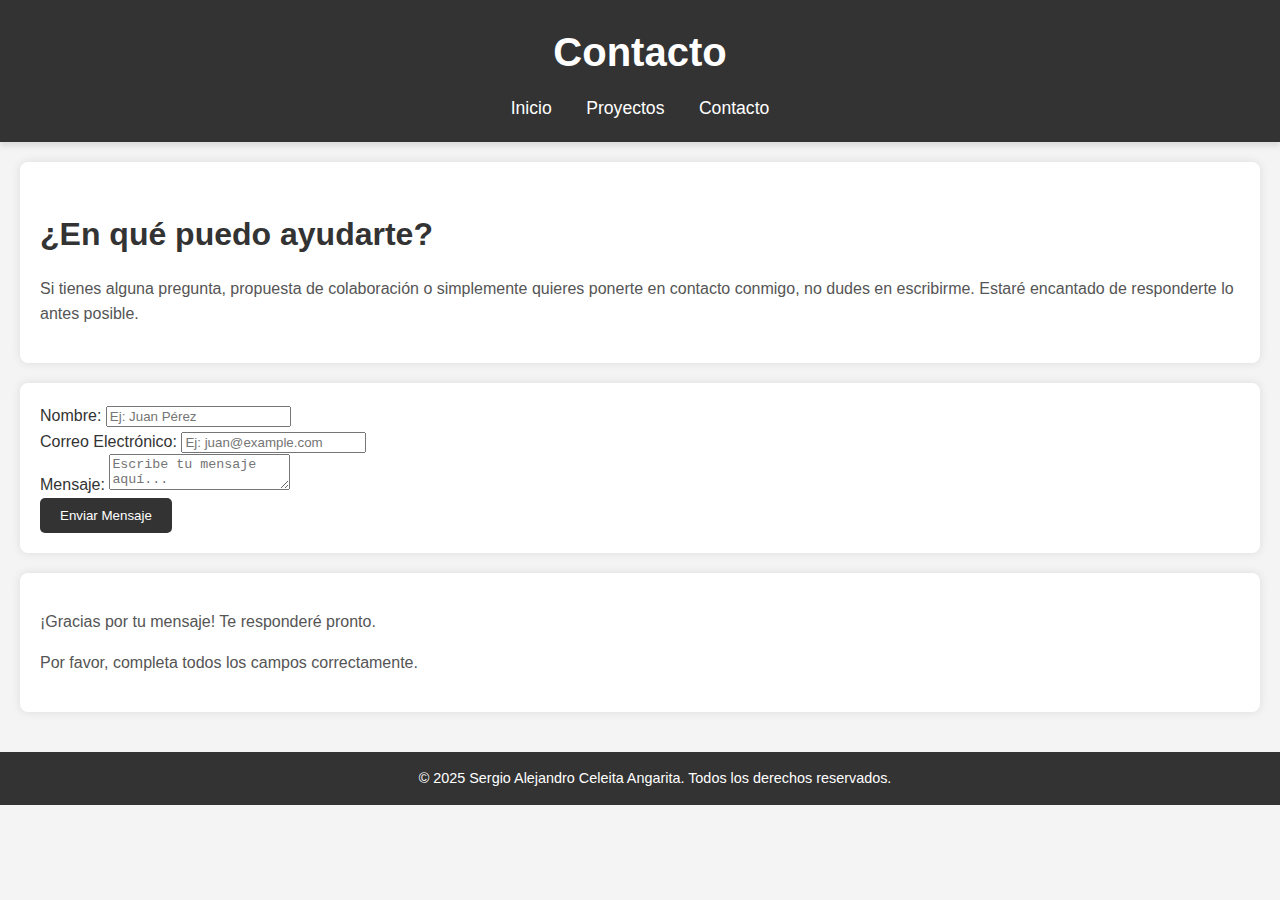
==== contacto.html @ bea86dc7 "se agrega el primer entregable" ====
<!DOCTYPE html>
<html lang="es">
<head>
    <meta charset="UTF-8">
    <meta name="viewport" content="width=device-width, initial-scale=1.0">
    <title>Contacto | Sergio Alejandro Celeita Angarita</title>
    <link rel="stylesheet" href="styles.css">
</head>
<body>
    <!-- Encabezado -->
    <header>
        <h1>Contacto</h1>
        <nav>
            <ul>
                <li><a href="index.html">Inicio</a></li>
                <li><a href="proyectos.html">Proyectos</a></li>
                <li><a href="contacto.html">Contacto</a></li>
            </ul>
        </nav>
    </header>

    <!-- Introducción -->
    <section id="introduccion">
        <h2>¿En qué puedo ayudarte?</h2>
        <p>
            Si tienes alguna pregunta, propuesta de colaboración o simplemente quieres ponerte en contacto conmigo, 
            no dudes en escribirme. Estaré encantado de responderte lo antes posible.
        </p>
    </section>

    <!-- Formulario de Contacto -->
    <section id="formulario-contacto">
        <form id="contactForm">
            <!-- Grupo: Nombre -->
            <div class="form-group">
                <label for="nombre">Nombre:</label>
                <input type="text" id="nombre" name="nombre" required placeholder="Ej: Juan Pérez">
                <span class="error-message" id="nombreError"></span>
            </div>

            <!-- Grupo: Correo Electrónico -->
            <div class="form-group">
                <label for="email">Correo Electrónico:</label>
                <input type="email" id="email" name="email" required placeholder="Ej: juan@example.com">
                <span class="error-message" id="emailError"></span>
            </div>

            <!-- Grupo: Mensaje -->
            <div class="form-group">
                <label for="mensaje">Mensaje:</label>
                <textarea id="mensaje" name="mensaje" required placeholder="Escribe tu mensaje aquí..."></textarea>
                <span class="error-message" id="mensajeError"></span>
            </div>

            <!-- Botón de Envío -->
            <button type="submit">Enviar Mensaje</button>
        </form>
    </section>

    <!-- Feedback al Usuario -->
    <section id="feedback">
        <p id="successMessage" class="hidden">¡Gracias por tu mensaje! Te responderé pronto.</p>
        <p id="errorMessage" class="hidden">Por favor, completa todos los campos correctamente.</p>
    </section>

    <!-- Pie de Página -->
    <footer>
        <p>&copy; 2025 Sergio Alejandro Celeita Angarita. Todos los derechos reservados.</p>
    </footer>

    <script src="script.js"></script>
</body>
</html>
---- styles.css ----
/* Estilos generales */
body {
    font-family: Arial, sans-serif;
    margin: 0;
    padding: 0;
    background-color: #f4f4f4;
    color: #333;
    line-height: 1.6;
}

/* Header */
header {
    background-color: #333;
    color: #fff;
    padding: 20px 0;
    text-align: center;
    box-shadow: 0 4px 6px rgba(0, 0, 0, 0.1);
}

header h1 {
    margin: 0;
    font-size: 2.5rem;
}

/* Navegación */
nav ul {
    list-style: none;
    padding: 0;
    margin: 10px 0 0;
}

nav ul li {
    display: inline;
    margin: 0 15px;
}

nav ul li a {
    color: #fff;
    text-decoration: none;
    font-size: 1.1rem;
    transition: color 0.3s ease;
}

nav ul li a:hover {
    color: #ff6347; /* Cambia el color al pasar el mouse */
}

/* Secciones */
section {
    padding: 20px;
    margin: 20px;
    background-color: #fff;
    border-radius: 8px;
    box-shadow: 0 0 10px rgba(0, 0, 0, 0.1);
    transition: transform 0.3s ease, box-shadow 0.3s ease;
}

section:hover {
    transform: translateY(-5px); /* Efecto de levantar la sección */
    box-shadow: 0 10px 20px rgba(0, 0, 0, 0.2);
}

section h2 {
    font-size: 2rem;
    margin-bottom: 15px;
    color: #333;
}

section p {
    font-size: 1rem;
    color: #555;
}

/* Footer */
footer {
    text-align: center;
    padding: 15px;
    background-color: #333;
    color: #fff;
    width: 100%;
    position: relative; /* Cambiado a relative para evitar que cubra contenido */
    margin-top: 40px; /* Espacio antes del footer */
}

footer p {
    margin: 0;
    font-size: 0.9rem;
}

/* Diseño Responsivo */
@media (max-width: 768px) {
    header h1 {
        font-size: 2rem;
    }

    nav ul li {
        display: block;
        margin: 10px 0;
    }

    section {
        margin: 10px;
        padding: 15px;
    }

    section h2 {
        font-size: 1.5rem;
    }

    section p {
        font-size: 0.9rem;
    }
}

/* Mejoras para enlaces y botones */
a {
    color: #333;
    text-decoration: none;
    transition: color 0.3s ease;
}

a:hover {
    color: #ff6347;
}

button {
    background-color: #333;
    color: #fff;
    border: none;
    padding: 10px 20px;
    border-radius: 5px;
    cursor: pointer;
    transition: background-color 0.3s ease;
}

button:hover {
    background-color: #ff6347;
}
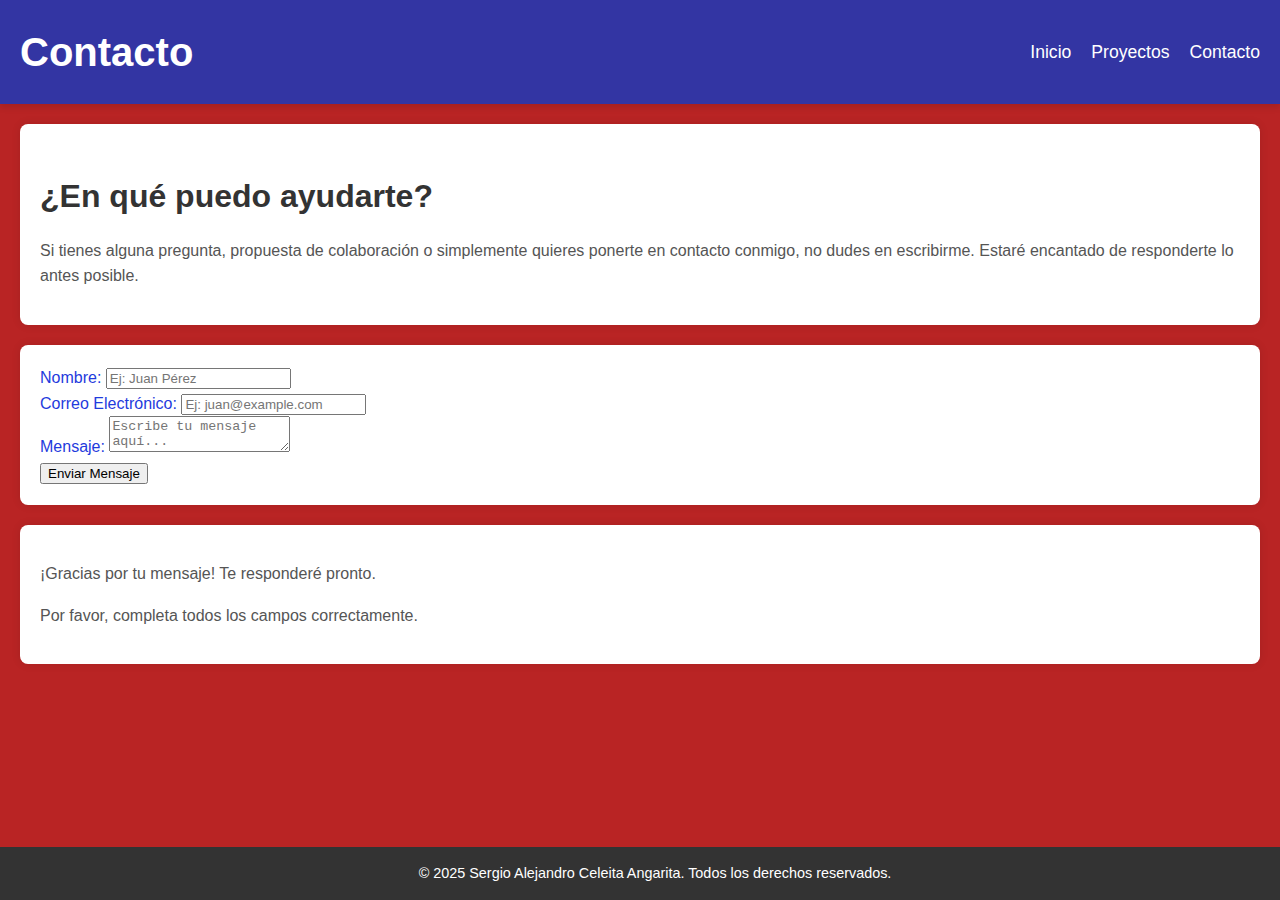
==== commit ceccadd2: "se realizaron cambios colores y demas" ====
--- a/contacto.html
+++ b/contacto.html
@@ -19,49 +19,52 @@
         </nav>
     </header>
 
-    <!-- Introducción -->
-    <section id="introduccion">
-        <h2>¿En qué puedo ayudarte?</h2>
-        <p>
-            Si tienes alguna pregunta, propuesta de colaboración o simplemente quieres ponerte en contacto conmigo, 
-            no dudes en escribirme. Estaré encantado de responderte lo antes posible.
-        </p>
-    </section>
+    <!-- Contenido Principal -->
+    <main>
+        <!-- Introducción -->
+        <section id="introduccion">
+            <h2>¿En qué puedo ayudarte?</h2>
+            <p>
+                Si tienes alguna pregunta, propuesta de colaboración o simplemente quieres ponerte en contacto conmigo, 
+                no dudes en escribirme. Estaré encantado de responderte lo antes posible.
+            </p>
+        </section>
 
-    <!-- Formulario de Contacto -->
-    <section id="formulario-contacto">
-        <form id="contactForm">
-            <!-- Grupo: Nombre -->
-            <div class="form-group">
-                <label for="nombre">Nombre:</label>
-                <input type="text" id="nombre" name="nombre" required placeholder="Ej: Juan Pérez">
-                <span class="error-message" id="nombreError"></span>
-            </div>
+        <!-- Formulario de Contacto -->
+        <section id="formulario-contacto">
+            <form id="contactForm">
+                <!-- Grupo: Nombre -->
+                <div class="form-group">
+                    <label for="nombre">Nombre:</label>
+                    <input type="text" id="nombre" name="nombre" required placeholder="Ej: Juan Pérez">
+                    <span class="error-message" id="nombreError"></span>
+                </div>
 
-            <!-- Grupo: Correo Electrónico -->
-            <div class="form-group">
-                <label for="email">Correo Electrónico:</label>
-                <input type="email" id="email" name="email" required placeholder="Ej: juan@example.com">
-                <span class="error-message" id="emailError"></span>
-            </div>
+                <!-- Grupo: Correo Electrónico -->
+                <div class="form-group">
+                    <label for="email">Correo Electrónico:</label>
+                    <input type="email" id="email" name="email" required placeholder="Ej: juan@example.com">
+                    <span class="error-message" id="emailError"></span>
+                </div>
 
-            <!-- Grupo: Mensaje -->
-            <div class="form-group">
-                <label for="mensaje">Mensaje:</label>
-                <textarea id="mensaje" name="mensaje" required placeholder="Escribe tu mensaje aquí..."></textarea>
-                <span class="error-message" id="mensajeError"></span>
-            </div>
+                <!-- Grupo: Mensaje -->
+                <div class="form-group">
+                    <label for="mensaje">Mensaje:</label>
+                    <textarea id="mensaje" name="mensaje" required placeholder="Escribe tu mensaje aquí..."></textarea>
+                    <span class="error-message" id="mensajeError"></span>
+                </div>
 
-            <!-- Botón de Envío -->
-            <button type="submit">Enviar Mensaje</button>
-        </form>
-    </section>
+                <!-- Botón de Envío -->
+                <button type="submit">Enviar Mensaje</button>
+            </form>
+        </section>
 
-    <!-- Feedback al Usuario -->
-    <section id="feedback">
-        <p id="successMessage" class="hidden">¡Gracias por tu mensaje! Te responderé pronto.</p>
-        <p id="errorMessage" class="hidden">Por favor, completa todos los campos correctamente.</p>
-    </section>
+        <!-- Feedback al Usuario -->
+        <section id="feedback">
+            <p id="successMessage" class="hidden">¡Gracias por tu mensaje! Te responderé pronto.</p>
+            <p id="errorMessage" class="hidden">Por favor, completa todos los campos correctamente.</p>
+        </section>
+    </main>
 
     <!-- Pie de Página -->
     <footer>
--- a/styles.css
+++ b/styles.css
@@ -3,17 +3,22 @@
     font-family: Arial, sans-serif;
     margin: 0;
     padding: 0;
-    background-color: #f4f4f4;
-    color: #333;
+    background-color: #b92424;
+    color: #1f3bdd;
     line-height: 1.6;
+    display: flex;
+    flex-direction: column;
+    min-height: 100vh;
 }
 
 /* Header */
 header {
-    background-color: #333;
-    color: #fff;
-    padding: 20px 0;
-    text-align: center;
+    background-color: #3335a3;
+    color: #ffffff;
+    padding: 20px;
+    display: flex;
+    justify-content: space-between;
+    align-items: center;
     box-shadow: 0 4px 6px rgba(0, 0, 0, 0.1);
 }
 
@@ -26,12 +31,9 @@
 nav ul {
     list-style: none;
     padding: 0;
-    margin: 10px 0 0;
-}
-
-nav ul li {
-    display: inline;
-    margin: 0 15px;
+    margin: 0;
+    display: flex;
+    gap: 20px;
 }
 
 nav ul li a {
@@ -45,13 +47,18 @@
     color: #ff6347; /* Cambia el color al pasar el mouse */
 }
 
-/* Secciones */
+/* Contenido Principal */
+main {
+    flex: 1;
+    padding: 20px;
+}
+
 section {
-    padding: 20px;
-    margin: 20px;
     background-color: #fff;
     border-radius: 8px;
     box-shadow: 0 0 10px rgba(0, 0, 0, 0.1);
+    padding: 20px;
+    margin-bottom: 20px;
     transition: transform 0.3s ease, box-shadow 0.3s ease;
 }
 
@@ -71,15 +78,49 @@
     color: #555;
 }
 
-/* Footer */
+/* Nuevo Contenedor Grid */
+#contenedor-grid .grid-container {
+    display: grid;
+    grid-template-columns: repeat(3, 1fr); /* 3 columnas */
+    grid-template-rows: repeat(2, 1fr);    /* 2 filas */
+    gap: 15px; /* Espacio entre elementos */
+}
+
+#contenedor-grid .grid-item {
+    background-color: #4791ff;
+    color: #ffffff;
+    padding: 20px;
+    border-radius: 8px;
+    text-align: center;
+    font-size: 1.2rem;
+    transition: background-color 0.3s ease, transform 0.3s ease;
+    text-decoration: none; /* Quita el subrayado de los enlaces */
+    display: block; /* Hace que los enlaces ocupen todo el espacio */
+}
+
+#contenedor-grid .grid-item:hover {
+    background-color: #e5533d; /* Cambia el color al pasar el mouse */
+    transform: scale(1.05); /* Efecto de escala */
+}
+
+#contenedor-grid .grid-item h3 {
+    margin: 0;
+    font-size: 1.5rem;
+}
+
+#contenedor-grid .grid-item p {
+    margin: 10px 0 0;
+    font-size: 1rem;
+}
+
+/* Pie de Página */
 footer {
     text-align: center;
     padding: 15px;
     background-color: #333;
     color: #fff;
     width: 100%;
-    position: relative; /* Cambiado a relative para evitar que cubra contenido */
-    margin-top: 40px; /* Espacio antes del footer */
+    margin-top: auto; /* Mantiene el footer al final */
 }
 
 footer p {
@@ -93,46 +134,13 @@
         font-size: 2rem;
     }
 
-    nav ul li {
-        display: block;
-        margin: 10px 0;
+    nav ul {
+        flex-direction: column;
+        gap: 10px;
     }
 
-    section {
-        margin: 10px;
-        padding: 15px;
+    #contenedor-grid .grid-container {
+        grid-template-columns: repeat(2, 1fr); /* 2 columnas en móviles */
+        grid-template-rows: repeat(3, 1fr);    /* 3 filas en móviles */
     }
-
-    section h2 {
-        font-size: 1.5rem;
-    }
-
-    section p {
-        font-size: 0.9rem;
-    }
-}
-
-/* Mejoras para enlaces y botones */
-a {
-    color: #333;
-    text-decoration: none;
-    transition: color 0.3s ease;
-}
-
-a:hover {
-    color: #ff6347;
-}
-
-button {
-    background-color: #333;
-    color: #fff;
-    border: none;
-    padding: 10px 20px;
-    border-radius: 5px;
-    cursor: pointer;
-    transition: background-color 0.3s ease;
-}
-
-button:hover {
-    background-color: #ff6347;
 }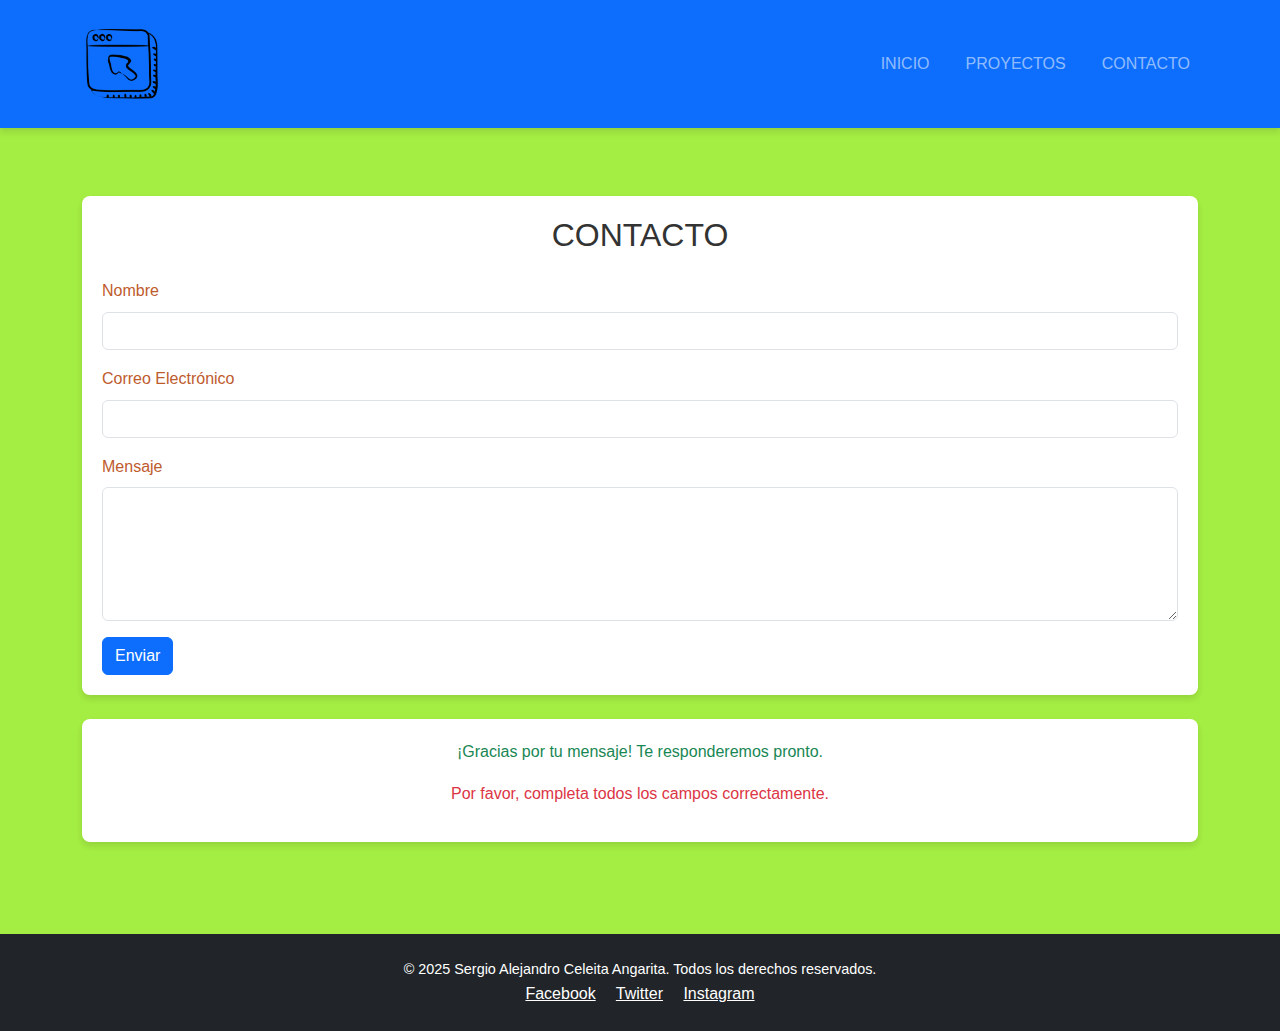
==== commit 17719194: "se adicionaron los ultimos cambios del portafolio entrega 3" ====
--- a/contacto.html
+++ b/contacto.html
@@ -3,74 +3,80 @@
 <head>
     <meta charset="UTF-8">
     <meta name="viewport" content="width=device-width, initial-scale=1.0">
-    <title>Contacto | Sergio Alejandro Celeita Angarita</title>
+    <title>Contacto</title>
+    <!-- Bootstrap CSS -->
+    <link href="https://cdn.jsdelivr.net/npm/bootstrap@5.3.0/dist/css/bootstrap.min.css" rel="stylesheet">
+    <!-- Estilos personalizados -->
     <link rel="stylesheet" href="styles.css">
 </head>
 <body>
     <!-- Encabezado -->
-    <header>
-        <h1>Contacto</h1>
-        <nav>
-            <ul>
-                <li><a href="index.html">Inicio</a></li>
-                <li><a href="proyectos.html">Proyectos</a></li>
-                <li><a href="contacto.html">Contacto</a></li>
-            </ul>
-        </nav>
+    <header class="bg-primary text-white py-4">
+        <div class="container">
+            <div class="d-flex justify-content-between align-items-center">
+                <!-- Logo -->
+                <img src="images/aswd.png"width="80px" alt="logo1" class="logo1">
+                <!-- Menú de navegación -->
+                <nav class="navbar navbar-expand-lg navbar-dark">
+                    <button class="navbar-toggler" type="button" data-bs-toggle="collapse" data-bs-target="#navbarNav">
+                        <span class="navbar-toggler-icon"></span>
+                    </button>
+                    <div class="collapse navbar-collapse" id="navbarNav">
+                        <ul class="navbar-nav">
+                            <li class="nav-item"><a class="nav-link" href="index.html">INICIO</a></li>
+                            <li class="nav-item"><a class="nav-link" href="proyectos.html">PROYECTOS</a></li>
+                            <li class="nav-item"><a class="nav-link" href="contacto.html">CONTACTO</a></li>
+                        </ul>
+                    </div>
+                </nav>
+            </div>
+        </div>
     </header>
 
-    <!-- Contenido Principal -->
-    <main>
-        <!-- Introducción -->
-        <section id="introduccion">
-            <h2>¿En qué puedo ayudarte?</h2>
-            <p>
-                Si tienes alguna pregunta, propuesta de colaboración o simplemente quieres ponerte en contacto conmigo, 
-                no dudes en escribirme. Estaré encantado de responderte lo antes posible.
-            </p>
-        </section>
-
+    <!-- Contenido principal -->
+    <main class="container my-5">
         <!-- Formulario de Contacto -->
         <section id="formulario-contacto">
+            <h2 class="text-center mb-4">CONTACTO</h2>
             <form id="contactForm">
-                <!-- Grupo: Nombre -->
-                <div class="form-group">
-                    <label for="nombre">Nombre:</label>
-                    <input type="text" id="nombre" name="nombre" required placeholder="Ej: Juan Pérez">
-                    <span class="error-message" id="nombreError"></span>
+                <div class="mb-3">
+                    <label for="nombre" class="form-label">Nombre</label>
+                    <input type="text" class="form-control" id="nombre" required>
                 </div>
-
-                <!-- Grupo: Correo Electrónico -->
-                <div class="form-group">
-                    <label for="email">Correo Electrónico:</label>
-                    <input type="email" id="email" name="email" required placeholder="Ej: juan@example.com">
-                    <span class="error-message" id="emailError"></span>
+                <div class="mb-3">
+                    <label for="email" class="form-label">Correo Electrónico</label>
+                    <input type="email" class="form-control" id="email" required>
                 </div>
-
-                <!-- Grupo: Mensaje -->
-                <div class="form-group">
-                    <label for="mensaje">Mensaje:</label>
-                    <textarea id="mensaje" name="mensaje" required placeholder="Escribe tu mensaje aquí..."></textarea>
-                    <span class="error-message" id="mensajeError"></span>
+                <div class="mb-3">
+                    <label for="mensaje" class="form-label">Mensaje</label>
+                    <textarea class="form-control" id="mensaje" rows="5" required></textarea>
                 </div>
-
-                <!-- Botón de Envío -->
-                <button type="submit">Enviar Mensaje</button>
+                <button type="submit" class="btn btn-primary">Enviar</button>
             </form>
         </section>
 
         <!-- Feedback al Usuario -->
-        <section id="feedback">
-            <p id="successMessage" class="hidden">¡Gracias por tu mensaje! Te responderé pronto.</p>
-            <p id="errorMessage" class="hidden">Por favor, completa todos los campos correctamente.</p>
+        <section id="feedback" class="my-4">
+            <p id="successMessage" class="text-success text-center hidden">¡Gracias por tu mensaje! Te responderemos pronto.</p>
+            <p id="errorMessage" class="text-danger text-center hidden">Por favor, completa todos los campos correctamente.</p>
         </section>
     </main>
 
     <!-- Pie de Página -->
-    <footer>
-        <p>&copy; 2025 Sergio Alejandro Celeita Angarita. Todos los derechos reservados.</p>
+    <footer class="bg-dark text-white py-4">
+        <div class="container text-center">
+            <p>&copy; 2025 Sergio Alejandro Celeita Angarita. Todos los derechos reservados.</p>
+            <div>
+                <a href="https://www.facebook.com/" class="text-white me-3">Facebook</a>
+                <a href="https://twitter.com/" class="text-white me-3">Twitter</a>
+                <a href="https://www.instagram.com/" class="text-white">Instagram</a>
+            </div>
+        </div>
     </footer>
 
+    <!-- Bootstrap JS -->
+    <script src="https://cdn.jsdelivr.net/npm/bootstrap@5.3.0/dist/js/bootstrap.bundle.min.js"></script>
+    <!-- Script personalizado -->
     <script src="script.js"></script>
 </body>
 </html>--- a/styles.css
+++ b/styles.css
@@ -1,33 +1,50 @@
+/* Variables CSS */
+:root {
+    --primary-color: #8de914cc;
+    --secondary-color: #be5b2d;
+    --header-bg: #ebf3ebcc;
+    --text-color: #333;
+    --text-light: #fff;
+    --hover-color: #b12209;
+    --grid-item-bg: #da1919;
+    --grid-item-hover-bg: #3de553;
+    --footer-bg: #333;
+    --shadow: 0 4px 6px rgba(0, 0, 0, 0.1);
+    --shadow-hover: 0 10px 20px rgba(0, 0, 0, 0.2);
+    --transition: all 0.3s ease;
+}
+
 /* Estilos generales */
 body {
     font-family: Arial, sans-serif;
     margin: 0;
     padding: 0;
-    background-color: #b92424;
-    color: #1f3bdd;
+    background-color: var(--primary-color);
+    color: var(--secondary-color);
     line-height: 1.6;
     display: flex;
     flex-direction: column;
     min-height: 100vh;
 }
 
-/* Header */
+/* Encabezado */
 header {
-    background-color: #3335a3;
-    color: #ffffff;
-    padding: 20px;
+    background-color: var(--header-bg);
+    color: var(--text-light);
+    padding: 25px;
     display: flex;
     justify-content: space-between;
     align-items: center;
-    box-shadow: 0 4px 6px rgba(0, 0, 0, 0.1);
+    box-shadow: var(--shadow);
 }
 
 header h1 {
     margin: 0;
     font-size: 2.5rem;
+    color: var(--text-color);
 }
 
-/* Navegación */
+/* Barra de navegación */
 nav ul {
     list-style: none;
     padding: 0;
@@ -37,70 +54,72 @@
 }
 
 nav ul li a {
-    color: #fff;
+    color: var(--text-light);
     text-decoration: none;
     font-size: 1.1rem;
-    transition: color 0.3s ease;
+    transition: var(--transition);
 }
 
 nav ul li a:hover {
-    color: #ff6347; /* Cambia el color al pasar el mouse */
+    color: var(--hover-color);
 }
 
-/* Contenido Principal */
+/* Contenido principal */
 main {
     flex: 1;
     padding: 20px;
 }
 
+/* Secciones */
 section {
-    background-color: #fff;
+    background-color: var(--text-light);
     border-radius: 8px;
-    box-shadow: 0 0 10px rgba(0, 0, 0, 0.1);
+    box-shadow: var(--shadow);
     padding: 20px;
     margin-bottom: 20px;
-    transition: transform 0.3s ease, box-shadow 0.3s ease;
+    transition: var(--transition);
 }
 
 section:hover {
-    transform: translateY(-5px); /* Efecto de levantar la sección */
-    box-shadow: 0 10px 20px rgba(0, 0, 0, 0.2);
+    transform: translateY(-5px);
+    box-shadow: var(--shadow-hover);
 }
 
 section h2 {
     font-size: 2rem;
     margin-bottom: 15px;
-    color: #333;
+    color: var(--text-color);
 }
 
 section p {
     font-size: 1rem;
-    color: #555;
+    color: var(--text-color);
 }
 
-/* Nuevo Contenedor Grid */
+/* Contenedor Grid */
 #contenedor-grid .grid-container {
     display: grid;
-    grid-template-columns: repeat(3, 1fr); /* 3 columnas */
-    grid-template-rows: repeat(2, 1fr);    /* 2 filas */
-    gap: 15px; /* Espacio entre elementos */
+    grid-template-columns: repeat(3, 1fr);
+    grid-template-rows: repeat(2, 1fr);
+    gap: 15px;
 }
 
 #contenedor-grid .grid-item {
-    background-color: #4791ff;
-    color: #ffffff;
+    background-color: var(--grid-item-bg);
+    color: var(--text-light);
     padding: 20px;
     border-radius: 8px;
     text-align: center;
     font-size: 1.2rem;
-    transition: background-color 0.3s ease, transform 0.3s ease;
-    text-decoration: none; /* Quita el subrayado de los enlaces */
-    display: block; /* Hace que los enlaces ocupen todo el espacio */
+    text-decoration: none;
+    display: block;
+    transition: var(--transition);
 }
 
 #contenedor-grid .grid-item:hover {
-    background-color: #e5533d; /* Cambia el color al pasar el mouse */
-    transform: scale(1.05); /* Efecto de escala */
+    background-color: var(--grid-item-hover-bg);
+    color: var(--text-color);
+    transform: scale(1.05);
 }
 
 #contenedor-grid .grid-item h3 {
@@ -113,14 +132,14 @@
     font-size: 1rem;
 }
 
-/* Pie de Página */
+/* Pie de página */
 footer {
     text-align: center;
     padding: 15px;
-    background-color: #333;
-    color: #fff;
+    background-color: var(--footer-bg);
+    color: var(--text-light);
     width: 100%;
-    margin-top: auto; /* Mantiene el footer al final */
+    margin-top: auto;
 }
 
 footer p {
@@ -140,7 +159,7 @@
     }
 
     #contenedor-grid .grid-container {
-        grid-template-columns: repeat(2, 1fr); /* 2 columnas en móviles */
-        grid-template-rows: repeat(3, 1fr);    /* 3 filas en móviles */
+        grid-template-columns: repeat(2, 1fr);
+        grid-template-rows: repeat(3, 1fr);
     }
 }